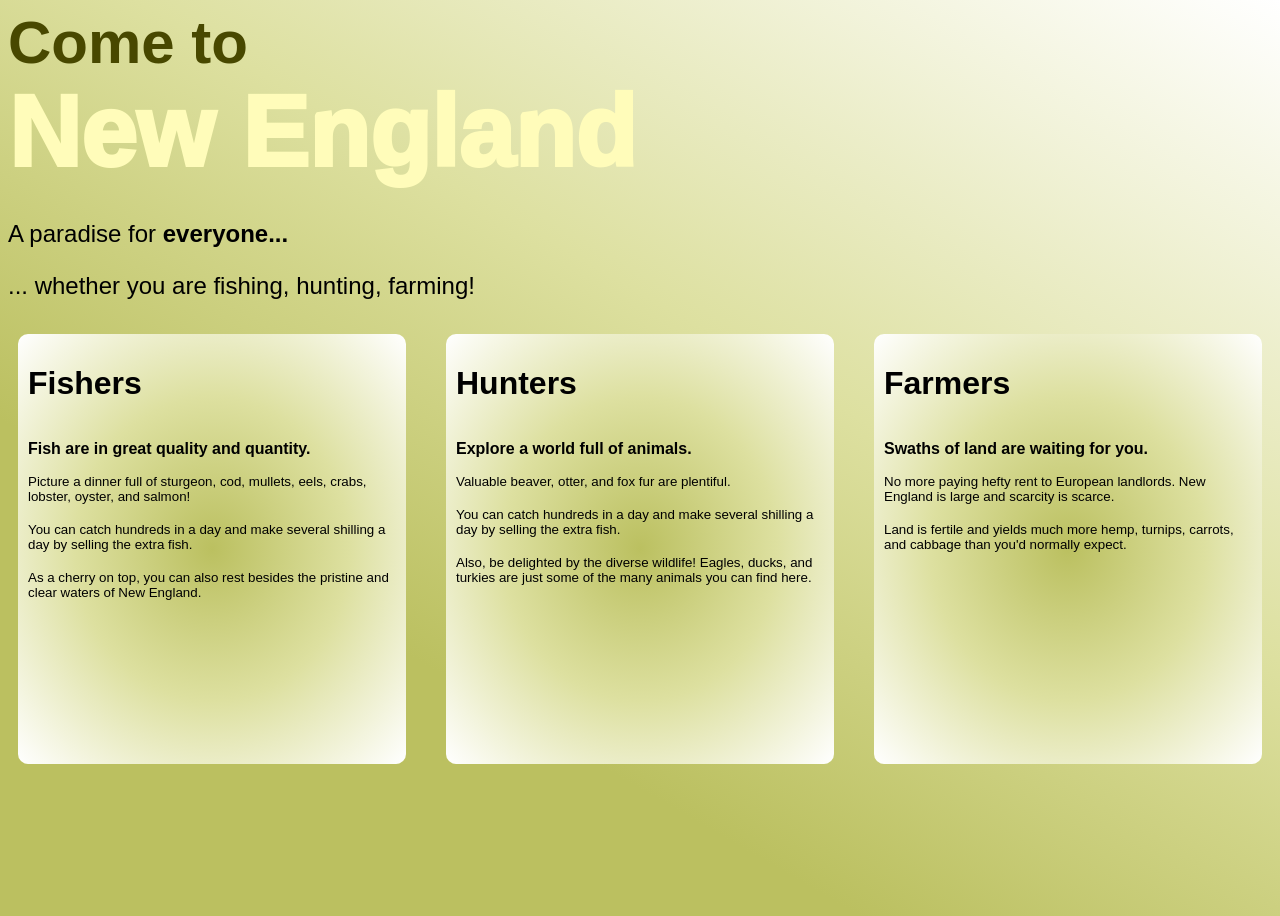
==== newEngland.html @ 071501d0 "Implementing colour-changing feature How had I forgot to upload this?" ====
<head>
    <meta charset="UTF-8">
    <meta name="viewport" content="width=device-width, initial-scale=1.0">
    <title>NextChapter</title>
    <link rel="stylesheet" href="style.css" />
</head>

<header>
    <h1 class="font" id="headpage">Come to</h1>
    <h1 class="font" id="destination">New England</h1>
</header>

<body>
    <p class="font" id="top"><br>A paradise for <strong>everyone...</strong></p>
    <p class="font" id="top">... whether you are fishing, hunting, farming!</p>
    <div class="panorama">
        <div class="individualcards">
            <h1 class="font">Fishers</h1>
            <p class="font"><b>Fish are in great quality and quantity.</b></p>
            <small class="font">Picture a dinner full of sturgeon, cod, mullets, eels, crabs, lobster, oyster, and salmon!</small>
            <br>
            <small class="font">You can catch hundreds in a day and make several shilling a day by selling the extra fish.</small>
            <br>
            <small class="font">As a cherry on top, you can also rest besides the pristine and clear waters of New England.</small>
        </div>
        <div class="individualcards">
            <h1 class="font">Hunters</h1>
            <p class="font"><b>Explore a world full of animals.</b></p>
            <small class="font">Valuable beaver, otter, and fox fur are plentiful.</small>
            <br>
            <small class="font">You can catch hundreds in a day and make several shilling a day by selling the extra fish.</small>
            <br>
            <small class="font">Also, be delighted by the diverse wildlife! Eagles, ducks, and turkies are just some of the many animals you can find here.</small>
        </div>
        <div class="individualcards">
            <h1 class="font">Farmers</h1>
            <p class="font"><b>Swaths of land are waiting for you.</b></p>
            <small class="font">No more paying hefty rent to European landlords. New England is large and scarcity is scarce.</small>
            <br>
            <small class="font">Land is fertile and yields much more hemp, turnips, carrots, and cabbage than you'd normally expect.</small>
        </div>
    </div>
    <script src="script.js"></script>
    <script>
        function updateMessage() {
            let flashingLight = document.getElementById("destination");
        }
    </script>
</body>
---- style.css ----
body {
    min-height: 100vh;
    background: linear-gradient(30deg, #BBC060 30%, #DDE0A0 60%, #FFFFFF 100%);
}

.font {
    font-family: 'Segoe UI', Tahoma, Geneva, Verdana, sans-serif;
}

/* Start of AI enhanced code block */
.showcase {
    display: grid;
    grid-template-columns: repeat(auto-fit, minmax(min(100%, 16rem), 1fr));
    gap: 1.5rem;
    justify-content: center;
    width: min(100% - 2rem, 1100px);
    margin: 2rem auto;
}

.location {
    display: flex;
    flex-direction: column;
    min-height: 14rem;
    padding: 1.5rem;
    border-radius: 1rem;
    background: rgba(255, 255, 255, 0.8);
    box-shadow: 0 0.5rem 1.5rem rgba(72, 72, 0, 0.12);
}

.buttondesign {
    min-height: 2.75rem;
    margin-top: auto;
    padding: 0.5rem 1rem;
    align-self: flex-start;
    cursor: pointer;
}
/* End of AI enhanced code block */

#headpage {
    font-size: 60px;
    font-weight: 600;
    color: #484800;
    /* These are in place to ensure there's no big gap between #headpage and #destination */
    max-height: 0px;
    min-height: 0px;
}

#destination {
    font-size: 100px;
    font-weight: 1000;
    color: #FFFCBA;
    max-height: 50px;
    min-height: 50px;
}

#top {
    font-size: 24px;
}

.panorama {
    display: flex;
    gap: 20px;
    background-color: transparent;
    border-radius: 10px;
    border-color: transparent;
    max-height: 50vh;
    min-height: 50vh;
    overflow: scroll;
    flex-direction: row;
}

.individualcards {
    margin: 10px;
    display: flex;
    flex: 1;
    max-width: auto;
    min-width: auto;
    flex-direction: column;
    background: radial-gradient(#BBC060 0%, #DDE0A0 50%, #FFFFFF 100%);
    border-color: #FFFFFF;
    border-radius: 10px;
    height: auto;
    padding: 10px;
}
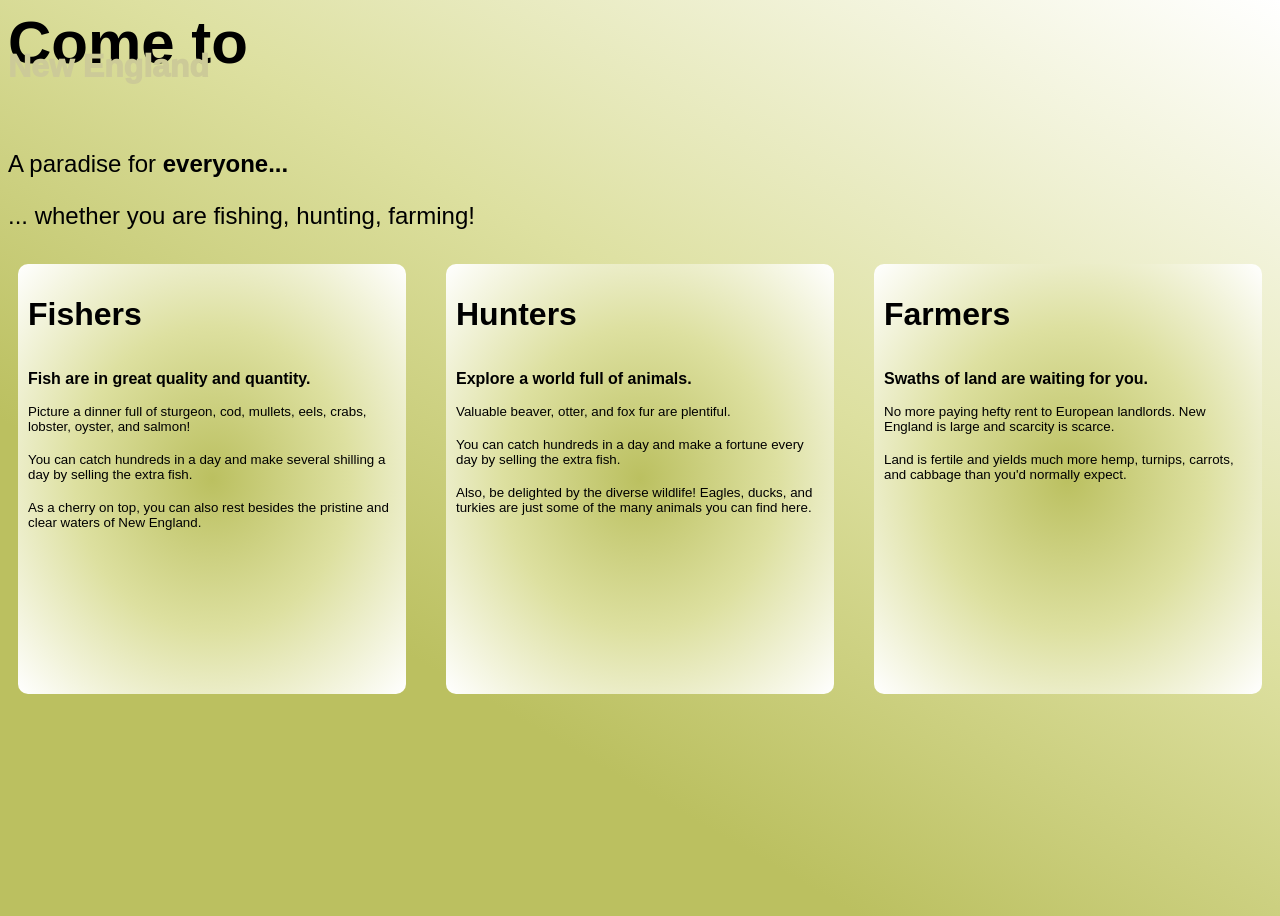
==== commit 83c33353: "Complete animated text colouring Thanks Hell Yes CSS" ====
--- a/newEngland.html
+++ b/newEngland.html
@@ -28,7 +28,7 @@
             <p class="font"><b>Explore a world full of animals.</b></p>
             <small class="font">Valuable beaver, otter, and fox fur are plentiful.</small>
             <br>
-            <small class="font">You can catch hundreds in a day and make several shilling a day by selling the extra fish.</small>
+            <small class="font">You can catch hundreds in a day and make a fortune every day by selling the extra fish.</small>
             <br>
             <small class="font">Also, be delighted by the diverse wildlife! Eagles, ducks, and turkies are just some of the many animals you can find here.</small>
         </div>
@@ -42,8 +42,25 @@
     </div>
     <script src="script.js"></script>
     <script>
-        function updateMessage() {
-            let flashingLight = document.getElementById("destination");
+        // AI assisted (completed independently)
+        function updateTime() {
+            let ms = new Date().getMilliseconds();
+
+            // Returned result will be 0 to 39
+            // i.e. the FPS is 40
+
+            let frame = Math.floor(ms / 25);
+            let headpage = document.querySelector("#headpage");
+            let destination = document.querySelector("#destination");
+    
+            if(frame < 20) {
+                headpage.style.color = "var(--one)";
+                destination.style.color = "var(--one)";
+            } else {
+                headpage.style.color = "var(--two)";
+                destination.style.color = "var(--two)";
+            }
         }
+        setInterval(updateTime, 25); 
     </script>
-</body>+</body>
--- a/style.css
+++ b/style.css
@@ -46,9 +46,15 @@
 }
 
 #destination {
+    --one: #FFFCBA;
+    --two: #CCCA98;
+    if(ms < 20) {
+        color: var(one);
+    } else {
+        color: var(two);
+    }
     font-size: 100px;
     font-weight: 1000;
-    color: #FFFCBA;
     max-height: 50px;
     min-height: 50px;
 }
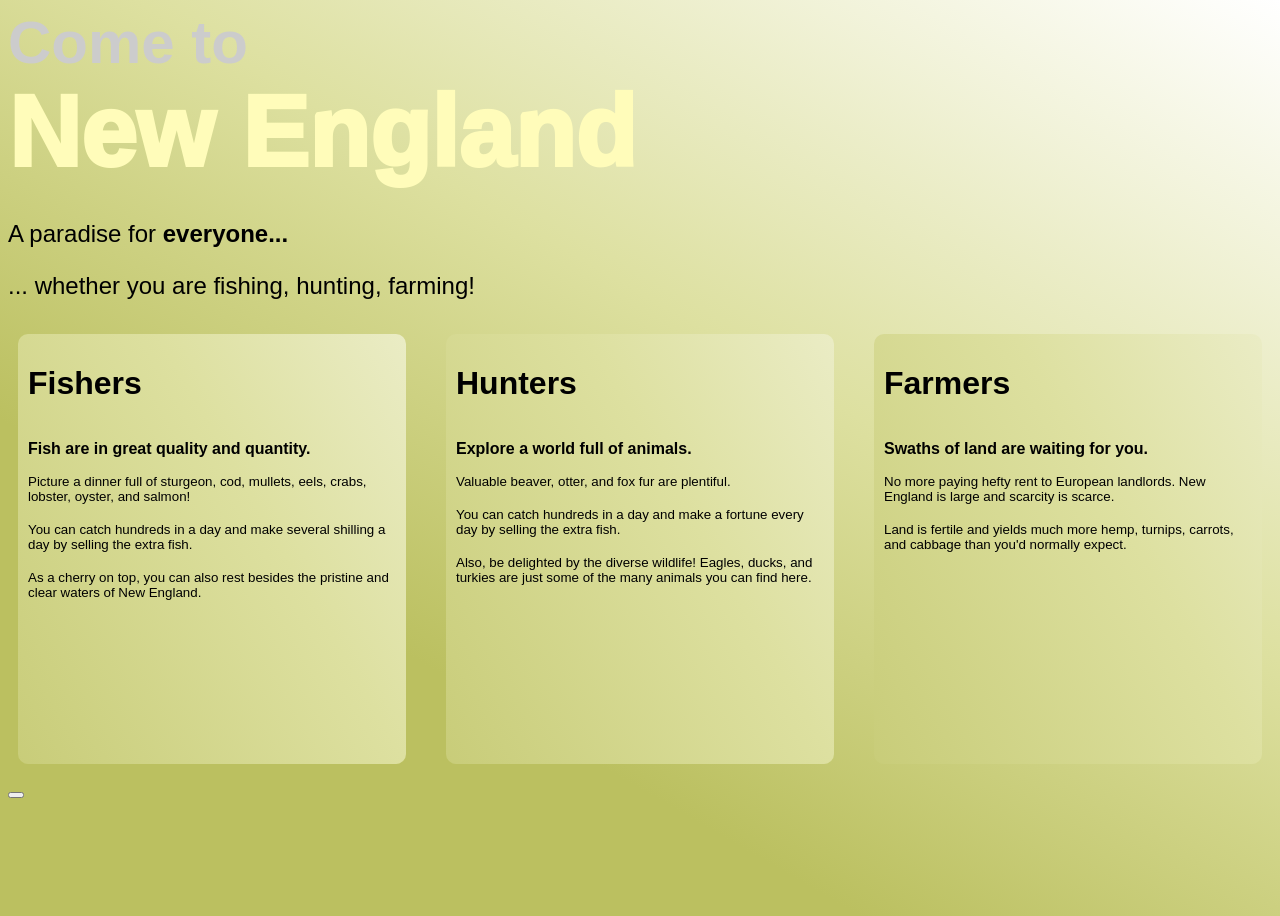
==== commit 37f9c27e: "Move functions - Background gradient  - Timer - Back button" ====
--- a/newEngland.html
+++ b/newEngland.html
@@ -40,27 +40,14 @@
             <small class="font">Land is fertile and yields much more hemp, turnips, carrots, and cabbage than you'd normally expect.</small>
         </div>
     </div>
+    <br>
+    <button id="back" onclick="back()"></button>
+
     <script src="script.js"></script>
-    <script>
-        // AI assisted (completed independently)
-        function updateTime() {
-            let ms = new Date().getMilliseconds();
-
-            // Returned result will be 0 to 39
-            // i.e. the FPS is 40
-
-            let frame = Math.floor(ms / 25);
-            let headpage = document.querySelector("#headpage");
-            let destination = document.querySelector("#destination");
-    
-            if(frame < 20) {
-                headpage.style.color = "var(--one)";
-                destination.style.color = "var(--one)";
-            } else {
-                headpage.style.color = "var(--two)";
-                destination.style.color = "var(--two)";
-            }
+    <style>
+        body {
+            min-height: 100vh;
+            background: linear-gradient(30deg, #BBC060 30%, #DDE0A0 60%, #FFFFFF 100%);
         }
-        setInterval(updateTime, 25); 
-    </script>
+    </style>
 </body>
--- a/style.css
+++ b/style.css
@@ -39,7 +39,8 @@
 #headpage {
     font-size: 60px;
     font-weight: 600;
-    color: #484800;
+    --one: #CCCCCC;
+    --two: #AAAAAA;
     /* These are in place to ensure there's no big gap between #headpage and #destination */
     max-height: 0px;
     min-height: 0px;
@@ -47,12 +48,7 @@
 
 #destination {
     --one: #FFFCBA;
-    --two: #CCCA98;
-    if(ms < 20) {
-        color: var(one);
-    } else {
-        color: var(two);
-    }
+    --two: #FFF888;
     font-size: 100px;
     font-weight: 1000;
     max-height: 50px;
@@ -82,9 +78,18 @@
     max-width: auto;
     min-width: auto;
     flex-direction: column;
-    background: radial-gradient(#BBC060 0%, #DDE0A0 50%, #FFFFFF 100%);
     border-color: #FFFFFF;
     border-radius: 10px;
     height: auto;
     padding: 10px;
+    background: linear-gradient(60deg, #BBC060 0%, #DDE0A0 50%, #FFFFFF 100%);
+    /* This part AI enhanced */
+    background-size: 200% 200%;
+    animation: gradient-shift 3s ease-in-out infinite alternate;
 }
+
+@keyframes gradient-shift {
+    from { background-position: 0% 50%; }
+    to   { background-position: 100% 50%; }
+}
+/* End of AI enhanced code block */
